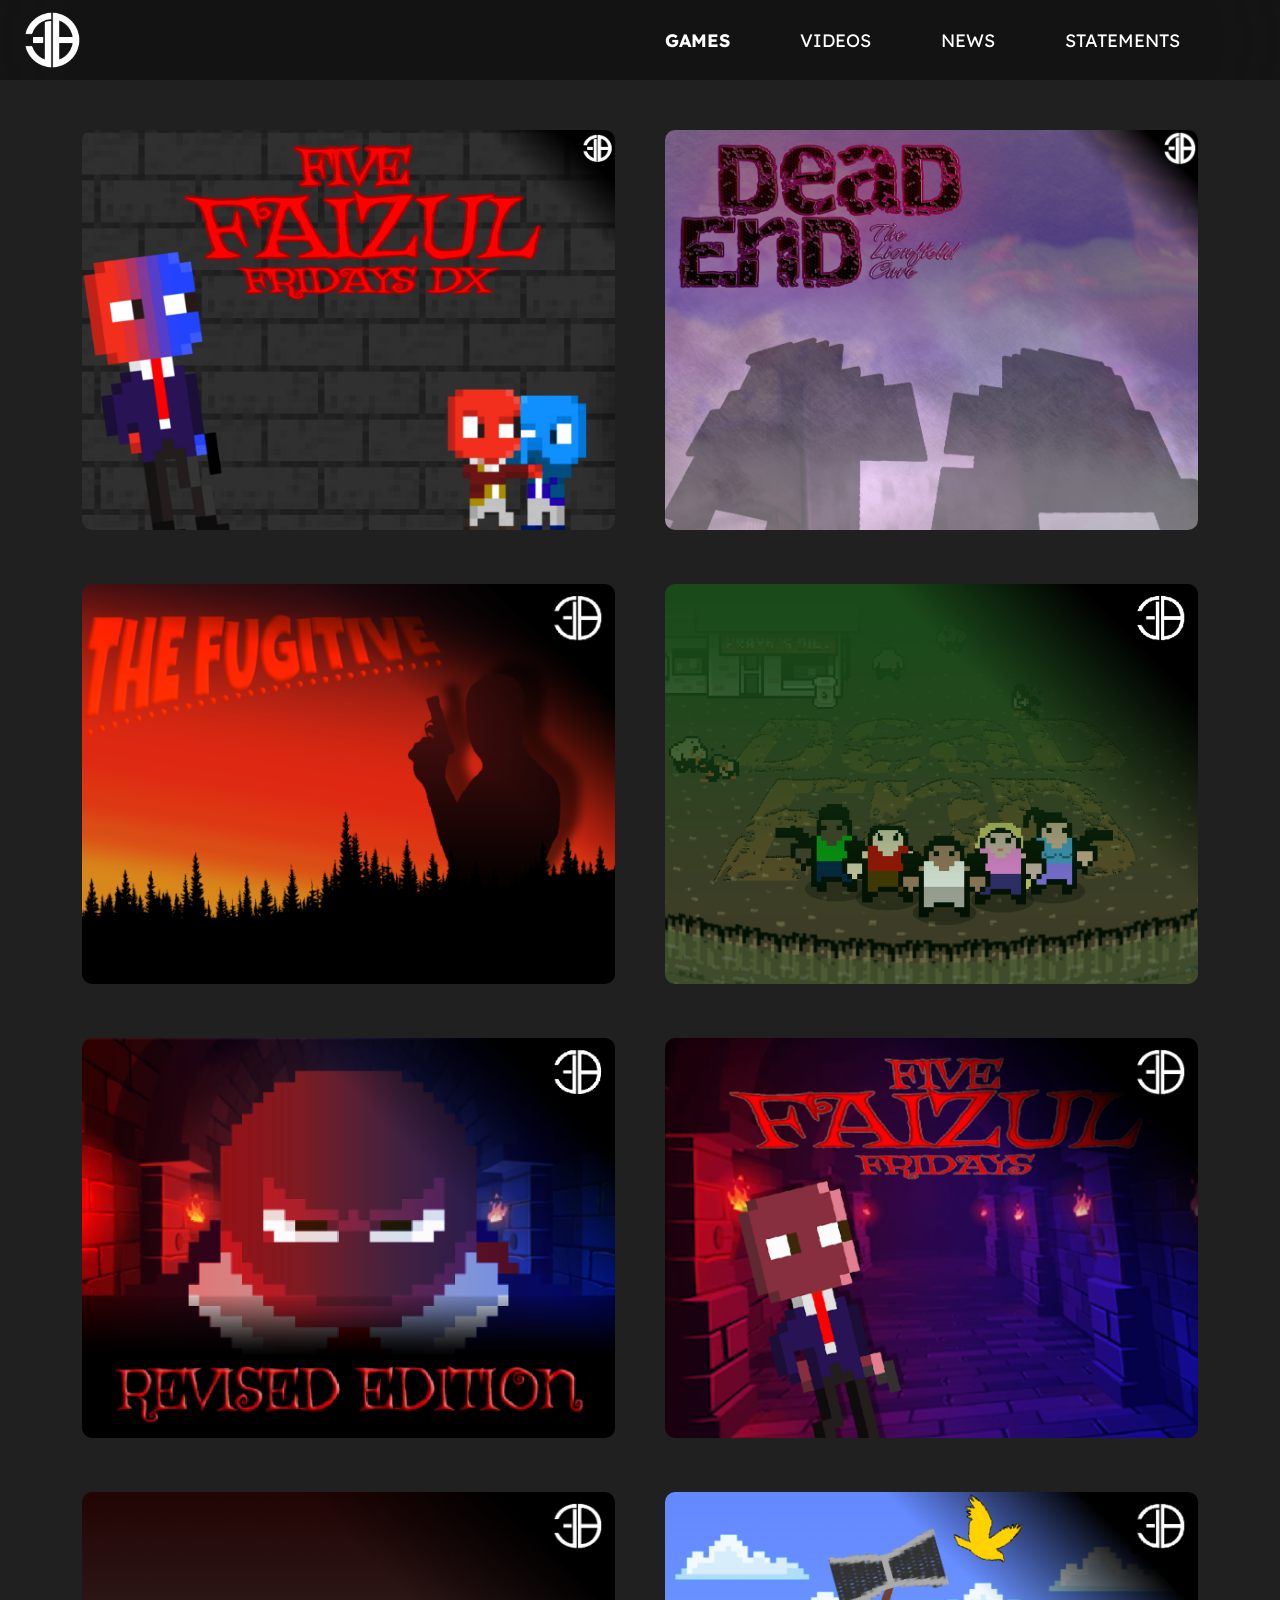
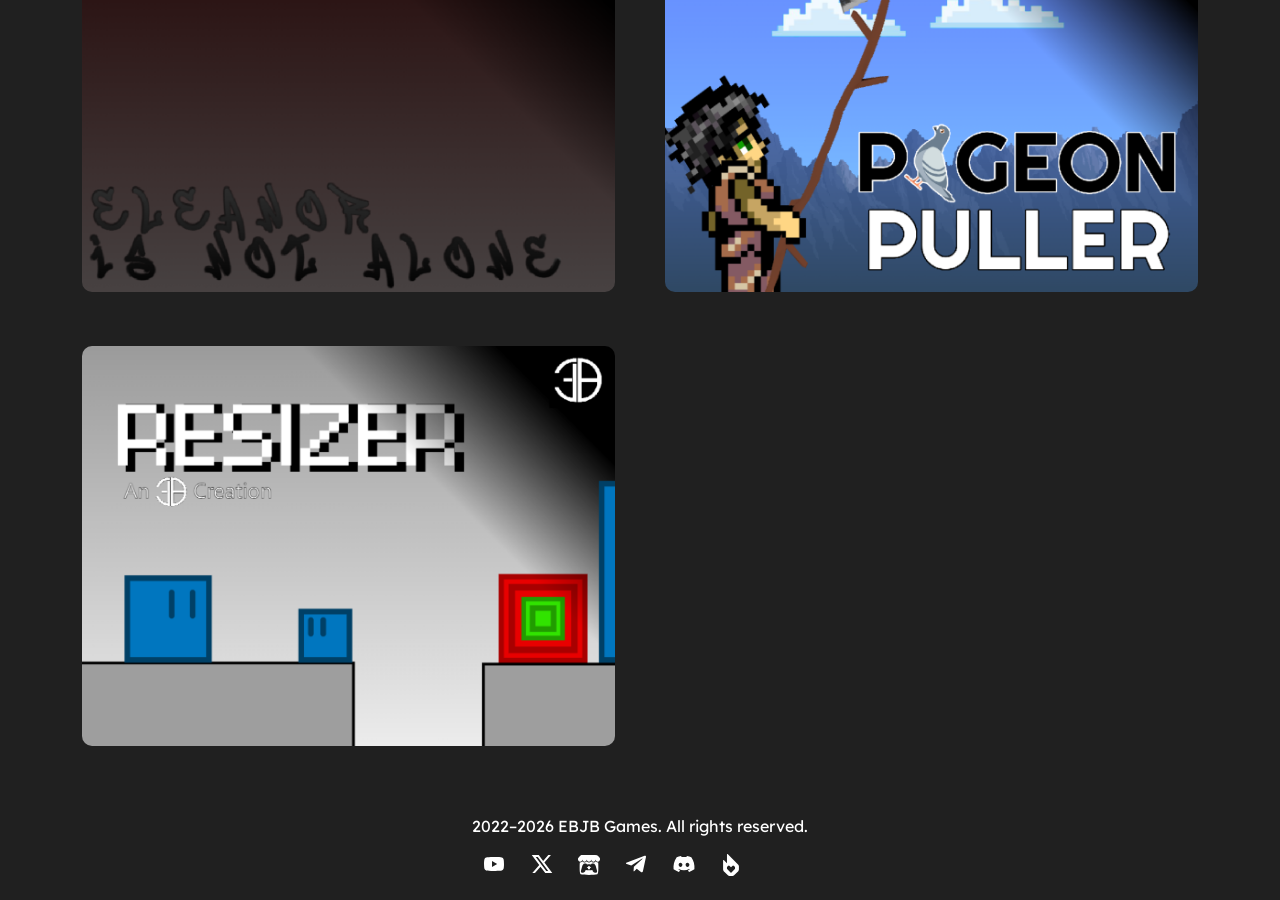
==== games/index.html @ 81900209 "Add files via upload" ====
<!DOCTYPE html>
<html lang="en">
<head>
    <meta charset="UTF-8">
    <meta name="viewport" content="width=device-width, initial-scale=1.0">
    <link rel="stylesheet" href="/styles.css">
    <link rel="preconnect" href="https://fonts.googleapis.com">
    <link rel="preconnect" href="https://fonts.gstatic.com" crossorigin>
    <link href="https://fonts.googleapis.com/css2?family=Lexend:wght@100..900&display=swap" rel="stylesheet">
    <link rel="icon" type="image/x-icon" href="/images/EBJB Games 2025 Logo TRANSPARENT.png">
    <title>Games • EBJB Games</title>
</head>
<body>
    <div style="height: 80px;"></div>
    <header>
        <nav class="navbar">
            <a href="/home">
                <img src="/images/EBJB Games 2025 Logo TRANSPARENT.png" alt="EBJB Games">
            </a>
            <ul>
                <li><a href="/games"><b>GAMES</b></a></li>
                <li><a href="/videos">VIDEOS</a></li>
                <li><a href="/news">NEWS</a></li>
                <li><a href="/statements">STATEMENTS</a></li>
            </ul>
        </nav>
    </header>

    <main style="display: flex; justify-content: center; max-width: none;">
        <div class="games_grid">
            <a href="/games/five-faizul-fridays-dx">
                <img src="/images/covers/Five Faizul Fridays DX Standard Edition Poster.png" alt="Five Faizul Fridays DX">
            </a>
            <a href="/games/dead-end-the-lionfield-cure">
                <img src="/images/covers/Dead End The Lionfield Cure Poster.png" alt="Dead End: The Lionfield Cure ">
            </a>
            <a href="/games/dead-end-the-fugitive">
                <img src="/images/covers/Dead End The Fugitive Poster.png" alt="Dead End: The Fugitive">
            </a>
            <a href="/games/dead-end">
                <img src="/images/covers/Dead End Poster.png" alt="Dead End">
            </a>
            <a href="/games/five-faizul-fridays-the-revised-edition">
                <img src="/images/covers/Five Faizul Fridays The Revised Edition Poster.png" alt="Five Faizul Fridays - The Revised Edition">
            </a>
            <a href="/games/five-faizul-fridays">
                <img src="/images/covers/Five Faizul Fridays Poster.png" alt="Five Faizul Fridays">
            </a>
            <a href="/games/eleanor-is-not-alone">
                <img src="/images/covers/Eleanor Is Not Alone Poster.png" alt="Eleanor Is Not Alone">
            </a>
             <a href="/games/pigeon-puller">
                <img src="/images/covers/Pigeon Puller Poster.png" alt="Pigeon Puller">
            </a>
             <a href="/games/resizer-demo">
                <img src="/images/covers/Resizer Poster.png" alt="Resizer DEMO">
            </a>
        </div>
    </main>

    <footer>
        <div class="footer">
            <p>2022–2026 EBJB Games. All rights reserved.</p>
            <div class="socials">
                <a href="https://www.youtube.com/@EBJBGames?sub_confirmation=1" target="_blank" rel="noopener noreferrer"> <!-- YOUTUBE -->
                    <svg xmlns="http://www.w3.org/2000/svg" width="24" height="24" viewBox="0 0 24 24"><path fill="currentColor" d="m10 15l5.19-3L10 9zm11.56-7.83c.13.47.22 1.1.28 1.9c.07.8.1 1.49.1 2.09L22 12c0 2.19-.16 3.8-.44 4.83c-.25.9-.83 1.48-1.73 1.73c-.47.13-1.33.22-2.65.28c-1.3.07-2.49.1-3.59.1L12 19c-4.19 0-6.8-.16-7.83-.44c-.9-.25-1.48-.83-1.73-1.73c-.13-.47-.22-1.1-.28-1.9c-.07-.8-.1-1.49-.1-2.09L2 12c0-2.19.16-3.8.44-4.83c.25-.9.83-1.48 1.73-1.73c.47-.13 1.33-.22 2.65-.28c1.3-.07 2.49-.1 3.59-.1L12 5c4.19 0 6.8.16 7.83.44c.9.25 1.48.83 1.73 1.73"/></svg>
                </a>

                <a href="https://www.x.com/@EBJBGames" target="_blank" rel="noopener noreferrer"> <!-- X / TWITTER -->
                    <svg xmlns="http://www.w3.org/2000/svg" width="24" height="24" viewBox="0 0 24 24"><path fill="currentColor" d="M10.488 14.651L15.25 21h7l-7.858-10.478L20.93 3h-2.65l-5.117 5.886L8.75 3h-7l7.51 10.015L2.32 21h2.65zM16.25 19L5.75 5h2l10.5 14z"/></svg>
                </a>

                <a href="https://ebjb.itch.io" target="_blank" rel="noopener noreferrer"> <!-- ITCH -->
                    <svg xmlns="http://www.w3.org/2000/svg" width="22" height="22" viewBox="0 0 32 32"><path fill="currentColor" d="M4.172 1.787C2.776 2.615.027 5.771 0 6.599v1.375c0 1.735 1.625 3.267 3.099 3.267c1.771 0 3.251-1.469 3.251-3.213c0 1.744 1.421 3.213 3.197 3.213c1.771 0 3.151-1.469 3.151-3.213c0 1.744 1.516 3.213 3.287 3.213h.032c1.776 0 3.291-1.469 3.291-3.213c0 1.744 1.381 3.213 3.152 3.213s3.197-1.469 3.197-3.213c0 1.744 1.475 3.213 3.245 3.213c1.479 0 3.104-1.532 3.104-3.267V6.599c-.032-.828-2.776-3.984-4.177-4.812c-4.339-.156-7.344-.183-11.823-.183c-4.484.005-10.593.073-11.828.183zm8.505 8.634a3.7 3.7 0 0 1-.625.797v.005a3.73 3.73 0 0 1-2.599 1.057a3.7 3.7 0 0 1-2.599-1.063a3.4 3.4 0 0 1-.6-.787c-.167.297-.4.552-.645.787A3.7 3.7 0 0 1 3.01 12.28h-.005a1.1 1.1 0 0 1-.349-.073a55 55 0 0 0-.224 3.937v.005c-.005.527-.005.953-.011 1.552c.032 3.115-.307 10.089 1.376 11.803c2.604.604 7.396.88 12.197.885h.005c4.807-.005 9.593-.281 12.197-.885c1.683-1.713 1.344-8.688 1.376-11.803c-.005-.599-.005-1.025-.011-1.552v-.005a52 52 0 0 0-.224-3.937a1 1 0 0 1-.349.073h-.005a3.7 3.7 0 0 1-2.599-1.063h.005c-.245-.235-.479-.489-.645-.787h-.005a3.4 3.4 0 0 1-.595.787a3.71 3.71 0 0 1-5.198 0a3.6 3.6 0 0 1-.615-.787l-.011-.016c-.172.308-.380.573-.615.803a3.7 3.7 0 0 1-2.599 1.063h-.005q-.048.001-.104-.005q-.054.006-.109.005h-.005a3.7 3.7 0 0 1-2.593-1.063a3.4 3.4 0 0 1-.609-.787l-.011-.016zm-2.672 3.454c1.057.005 1.995 0 3.161 1.271c.916-.093 1.875-.14 2.833-.14s1.917.047 2.833.14c1.167-1.271 2.104-1.271 3.161-1.271h.005c.5 0 2.5 0 3.891 3.912l1.495 5.369c1.109 3.995-.355 4.095-2.177 4.095c-2.708-.1-4.208-2.068-4.208-4.037c-1.5.251-3.251.371-5 .371s-3.5-.12-4.995-.371c0 1.969-1.5 3.937-4.208 4.037c-1.828-.005-3.292-.1-2.183-4.095l1.495-5.369c1.396-3.912 3.396-3.912 3.896-3.912zM16 16.953c-.005 0-2.849 2.62-3.364 3.547l1.864-.073v1.625c0 .079.751.047 1.5.011c.749.036 1.495.068 1.495-.011v-1.625l1.869.073C18.849 19.573 16 16.953 16 16.953"/></svg>
                </a>

                <a href="https://t.me/EBJBGames" target="_blank" rel="noopener noreferrer"> <!-- TELEGRAM -->
                    <svg xmlns="http://www.w3.org/2000/svg" width="24" height="24" viewBox="0 0 24 24"><path fill="currentColor" d="m21.936 5.17l-3.03 14.185c-.226.999-.806 1.224-1.644.773l-4.545-3.352l-2.225 2.127c-.225.226-.451.452-.967.452l.355-4.675l8.478-7.704c.354-.355-.097-.484-.548-.193l-10.541 6.64l-4.546-1.386c-.999-.322-.999-1 .226-1.45L20.614 3.72c.87-.258 1.612.194 1.322 1.45"/></svg>
                </a>

                <a href="https://discord.com/invite/ETSHqf4k6v" target="_blank" rel="noopener noreferrer"> <!-- DISCORD -->
                    <svg xmlns="http://www.w3.org/2000/svg" width="24" height="24" viewBox="0 0 24 24"><path fill="currentColor" d="M19.27 5.33C17.94 4.71 16.5 4.26 15 4a.1.1 0 0 0-.07.03c-.18.33-.39.76-.53 1.09a16.1 16.1 0 0 0-4.8 0c-.14-.34-.35-.76-.54-1.09c-.01-.02-.04-.03-.07-.03c-1.5.26-2.93.71-4.27 1.33c-.01 0-.02.01-.03.02c-2.72 4.07-3.47 8.03-3.1 11.95c0 .02.01.04.03.05c1.8 1.32 3.53 2.12 5.24 2.65c.03.01.06 0 .07-.02c.4-.55.76-1.13 1.07-1.74c.02-.04 0-.08-.04-.09c-.57-.22-1.11-.48-1.64-.78c-.04-.02-.04-.08-.01-.11c.11-.08.22-.17.33-.25c.02-.02.05-.02.07-.01c3.44 1.57 7.15 1.57 10.55 0c.02-.01.05-.01.07.01c.11.09.22.17.33.26c.04.03.04.09-.01.11c-.52.31-1.07.56-1.64.78c-.04.01-.05.06-.04.09c.32.61.68 1.19 1.07 1.74c.03.01.06.02.09.01c1.72-.53 3.45-1.33 5.25-2.65c.02-.01.03-.03.03-.05c.44-4.53-.73-8.46-3.1-11.95c-.01-.01-.02-.02-.04-.02M8.52 14.91c-1.03 0-1.89-.95-1.89-2.12s.84-2.12 1.89-2.12c1.06 0 1.9.96 1.89 2.12c0 1.17-.84 2.12-1.89 2.12m6.97 0c-1.03 0-1.89-.95-1.89-2.12s.84-2.12 1.89-2.12c1.06 0 1.9.96 1.89 2.12c0 1.17-.83 2.12-1.89 2.12"/></svg>
                </a>

                <a href="https://ebjb.fandom.com" target="_blank" rel="noopener noreferrer"> <!-- FANDOM -->
                    <svg xmlns="http://www.w3.org/2000/svg" width="22" height="22" viewBox="0 0 24 24"><path fill="currentColor" d="M8.123.008a.43.43 0 0 0-.512.42v9.746L4.104 6.666a.432.432 0 0 0-.66.064a.43.43 0 0 0-.071.239v10.064a2.4 2.4 0 0 0 .701 1.694l4.565 4.57a2.4 2.4 0 0 0 1.693.703h3.34a2.4 2.4 0 0 0 1.691-.701l4.565-4.572a2.4 2.4 0 0 0 .699-1.694V13.41a2.4 2.4 0 0 0-.7-1.693L8.343.125a.43.43 0 0 0-.219-.117zM9.646 12.51a.72.72 0 0 1 .508.21l1.848 1.85l1.844-1.85a.714.714 0 0 1 1.015 0l1.32 1.321a.72.72 0 0 1 .212.508v1.406a.72.72 0 0 1-.21.508l-3.68 3.7a.72.72 0 0 1-1.019 0l-3.668-3.7a.72.72 0 0 1-.209-.506v-1.408a.7.7 0 0 1 .211-.506l1.32-1.322a.7.7 0 0 1 .508-.211"/></svg>
                </a>
            </div>
            <div class="return_home">
                <a href="/home">
                    <h2 style="text-align: center;">Home</h2>
                </a>
            </div>
        </div>
    </footer>
</body>
</html>
---- styles.css ----
:root {
    --primary-bg-colour: rgb(15, 15, 15);
    --secondary-bg-colour: rgb(39, 38, 38);
    --oob-bg-colour: rgb(32, 32, 32);
    --primary-element-colour: rgb(92, 86, 80);
    --secondary-element-colour: rgb(117, 102, 102);
    --header-colour: white;
    --paragraph-colour: white;

}

html {
    scrollbar-width: none;
    scroll-behavior: smooth;
}

a {
    text-decoration: none;
}
a:link {
    color: var(--paragraph-colour);
}
a:visited {
    color: var(--paragraph-colour);
}
a:hover {
    color: var(--paragraph-colour);
}
a:active {
    color: var(--paragraph-colour);
}

body {
    background-color: var(--oob-bg-colour);
    
    display: flex;
    flex-direction: column;
    align-items: center;
    margin: 0;
}

main {
    width: 100%;
    max-width: 1500px;
    margin: 0 auto;
    padding: 0;
    background-color: var(--oob-bg-colour);
}

h1, h2, h3, h4, h5, h6 {
    color: var(--header-colour);
    font-family: Lexend, sans-serif;
}
p {
    color: var(--paragraph-colour);
    font-family: Lexend, sans-serif;
}

.navbar {
    width: 100dvw;
    margin: 0;
    height: 80px;
    display: flex;
    top: 0;
    left: 0;
    position: fixed;
    background-color: rgba(0, 0, 0, 0.342);
    backdrop-filter: blur(100px) brightness(80%);
    justify-content: space-between;
    z-index: 1000;
}
.navbar a {
    height: 80%;
    justify-self: center;
    align-self: center;
    margin-left: 20px;
}
.navbar a img {
    height: 100%;
}
.navbar ul {
    display: flex;
    flex-direction: row;
    align-self: center;
    justify-self: center;
    width: auto;
    font-family: Lexend, sans-serif;
    text-align: center;
    margin: 100px;
    gap: 50px;
    padding: 0;
    list-style: none;
    right: 0;
}
.navbar ul li {
    height: 100%;
    margin-top: 0;
    margin-bottom: 0;
    font-size: 18px;
}

#home_banner {
    margin-top: 20px;
    margin-bottom: 20px;
}
#home_banner a img {
    width: 100%;
    display: block;
    margin: auto;
    object-fit: contain;
}

.latest_statement {
    display: flex;
    flex-direction: column;
    justify-content: center;
    text-align: center;
    margin-bottom: 1px;
    margin-bottom: 20px;
}
.latest_statement h2 {
    margin-bottom: 10px;
}
.latest_statement h3 {
    margin-top: 0;
}

.latest_announcement {
    display: flex;
    flex-direction: column;
    justify-content: center;
    text-align: center;
}
.latest_announcement h2 {
    margin-bottom: 0px;
}
.latest_announcement h3 {
    margin-bottom: 0;
}
.latest_announcement a {
    display: flex;
    flex-direction: row;
}
.latest_announcement a img {
    height: 250px;
    border-radius: 10px;
}

.latest_ad {
    display: flex;
    flex-direction: column;
    justify-content: center;
    text-align: center;
}
.latest_ad h2 {
    margin-bottom: 0px;
}
.latest_ad h3 {
    margin-bottom: 0;
}
.latest_ad a {
    display: flex;
    flex-direction: row;
}
.latest_ad a img {
    height: 250px;
    border-radius: 10px;
}


.featured_games {
    display: flex;
    flex-direction: column;
    justify-content: center;
    text-align: center;
    background-color: black;
}
.featured_games h2 {
    margin-bottom: 0px;
    text-align: left;
}
.featured_games h4 {
    margin-bottom: 0;
    margin-top: 5px;
    text-align: left;
}
.featured_games a {
    display: flex;
    flex-direction: row;
}
.featured_games a img {
    width: 300px;
    border-radius: 10px;
    margin: 20px;
}
.featured_games .rating, .featured_games .rating h2 {
    margin-top: 0;
}


.our_story {
    display: flex;
    flex-direction: column;
    justify-content: center;
    text-align: center;
    margin-top: 20px;
}
.our_story p {
    margin: 20px;
}


.games_grid {
    box-sizing: border-box;
    display: grid;
    grid-template-columns: 1fr 1fr 1fr;
    gap: 50px;
    margin-top: 50px;
    margin-bottom: 50px;
}
.games_grid img {
    height: 400px;
    width: 100%;
    border-radius: 10px;
}
.games_grid img:hover {
    box-shadow: 0 5px 25px rgba(0, 0, 0, 0.808);
    transition-duration: 0.2s;
    transform: translateY(-5px);
}
@media (max-width: 1700px) {
    .games_grid {
        grid-template-columns: 1fr 1fr;
    }
}
@media (max-width: 1100px) {
    .games_grid {
        grid-template-columns: 1fr;
    }
}


.game_sidebar {
    background-color: var(--primary-bg-colour);
    width: 30%;
    height: 100dvh;
    position: sticky;
    top: 0;
    left: 0;
    margin-right: 10px;
    padding-top: 10px;
}
.game_sidebar .info {
    margin-top: 100px;
    top: 0;
    display: flex;
    flex-direction: column;
    text-align: center;
    justify-content: center;
    align-items: center;
    animation: FadeUp 1s;
}
.game_sidebar .info img {
    border-radius: 10px;
    width: 70%;
    align-self: center;
}
.game_sidebar .info .game_sidebar_button {
    background-color: var(--primary-element-colour);
    padding: 10px;
    border-radius: 10px;
    padding-top: 0px;
    padding-bottom: 0px;
    margin-bottom: 10px;
    width: 64%;
}
.game_sidebar .info .game_sidebar_button h4 {
    margin: 0;
    margin-top: 10px;
    margin-bottom: 10px;
}

.vids {
    margin-top: 100px;
    display: grid;
    grid-template-columns: repeat(2, minmax(300px, 500px));
    gap: 25px;
    justify-content: center;
    width: 69%;
    justify-self: center;
    align-self: center;
}
.vids iframe {
    aspect-ratio: 16 / 9;
    border-radius: 10px;
    height: auto;
}
.vids iframe:last-child:nth-child(odd) {
    grid-column: 1 / -1;
    justify-self: center;
}

.game_info .screenshots img {
    height: 200px;
    border-radius: 10px;
}
@media (min-width: 800px) {
    .game_info .screenshots img {
        filter: grayscale(1) brightness(0.5);
    }
    .game_info .screenshots img:hover {
        transition: 0.2s;
        filter: grayscale(0) brightness(1);
    }
}

.game_page {
    display: flex; 
    flex-direction: row;
    margin-top: 10px;
}

.game_info {
    background-color: var(--secondary-bg-colour);
    width: 70%;
    display: flex;
    flex-direction: column;
    align-content: center;
}
.game_info #desc {
    margin: 90px;
    text-align: center;
    font-size: 20px;
}
.game_info .screenshots {
    display: grid;
    grid-template-columns: repeat(2, max-content);
    gap: 10px;
    justify-content: center;
    width: 100%;
}
@media (max-width: 1050px) {
    .game_info .screenshots {
        grid-template-columns: 1fr;
        justify-items: center;
    }
}
.game_info .specs {
    padding-top: 25px;
    margin-top: 100px;
    display: flex;
    justify-content: center;
    width: 100%;
    align-self: center;
    background-color: rgb(15, 15, 15);
}   
.game_info .specs #label {
    margin-right: 10px;
    text-align: end;
}
.game_info .specs #label p {
    font-weight: bold;
}
.game_info .specs #value p {
    margin: 0;
    margin-bottom: 10px; 
}
.game_info .specs #label p {
    margin: 0;
    margin-bottom: 10px; 
}
.game_info .specs #value a img {
    height: 100px;
}

#reviews {
    margin-top: 10px;
    padding-top: 10px;
    background-color: var(--primary-bg-colour);
    width: 100%;
    display: flex;
    justify-content: center;
    text-align: center;
    flex-direction: column;
    padding-bottom: 50px;
}
#reviews .review {
    background-color: var(--secondary-bg-colour);
    width: 90%;
    border-radius: 10px;
    justify-self: center;
    padding: 10px;
    margin-bottom: 10px;
}
#reviews .review button {
    margin: 10px;
    border: none;
    background-color: transparent;
    color: white;
    font-family: Lexend, sans-serif;
}

footer {
    display: flex;
    justify-content: center;
}
footer .footer .socials {
    justify-self: center;
    margin-bottom: 20px;
}
footer .footer .socials svg {
    margin-left: 10px;
    margin-right: 10px;
}


.return_home {
    display: none;
}

.collapsible-content {
    display: none;
}


@media (max-width: 800px) {

    .game_info #desc {
        margin: 90px;
        margin-left: 20px;
        margin-right: 20px;
    }

    .game_info .screenshots {
        grid-template-columns: 1fr;
        justify-items: center;
    }

    .vids {
        grid-template-columns: repeat(1, minmax(300px, 500px));

    }

    .game_page {
        display: flex; 
        flex-direction: column;
    }
    .game_sidebar {
        width: 100dvw;
        position: relative;
        height: 100%;
        padding-bottom: 20px;
    }
    .game_info {
        width: 100dvw;
    }

    .return_home {
        display: flex;
        position: absolute;
        justify-self: center;
        width: 100%;
        justify-content: center;
    }
    .return_home a {
        background-color: rgb(56, 56, 56);
        width: 100%;
        padding: 5px;
        border-radius: 10px;
        width: 30%;
        margin-bottom: 25px;
    }

    .games_grid {
        box-sizing: border-box;
        display: grid;
        grid-template-columns: 1fr 1fr;
        gap: 10px;
        margin: 10px;
    }
    .games_grid img {
        height: 150px;
    }

  .navbar a img {
    display: none;
  }
  .navbar ul {
    gap: 10px;
    margin: 0;
    padding: 0;
    position: fixed;
    left: 0;
    right: 0;
  }
  .navbar ul li a{
    font-size: 14px;
  }

  .latest_announcement a {
    flex-direction: column;
  }
  .latest_announcement a div h3,
  .latest_announcement a div h2 {
    text-align: center;
  }
  .latest_announcement a img {
    object-fit: contain;
    height: 200px;
    border-radius: 10px;
    }

    .featured_games {
        display: flex;
        flex-direction: column;
        justify-content: center;
        text-align: center;
        background-color: black;
    }
    .featured_games h2 {
        margin-bottom: 0px;
        text-align: center;
    }
    .featured_games h4 {
        margin-bottom: 0;
        margin-top: 5px;
        text-align: center;
    }
    .featured_games a {
        display: flex;
        flex-direction: column;
        padding: 20px;
    }
    .featured_games a img {
        width: 300px;
        border-radius: 10px;
        margin: 20px;
        align-self: center;
        margin-bottom: 0;
    }
    .featured_games .rating{
        display: none;
    }
}

@keyframes FadeUp {
    from {
        transform: translateY(32px);
        filter: opacity(0) brightness(0);
    }
    to {
        transform: translateY(0px);
        filter: opacity(1) brightness(1);
    }
}
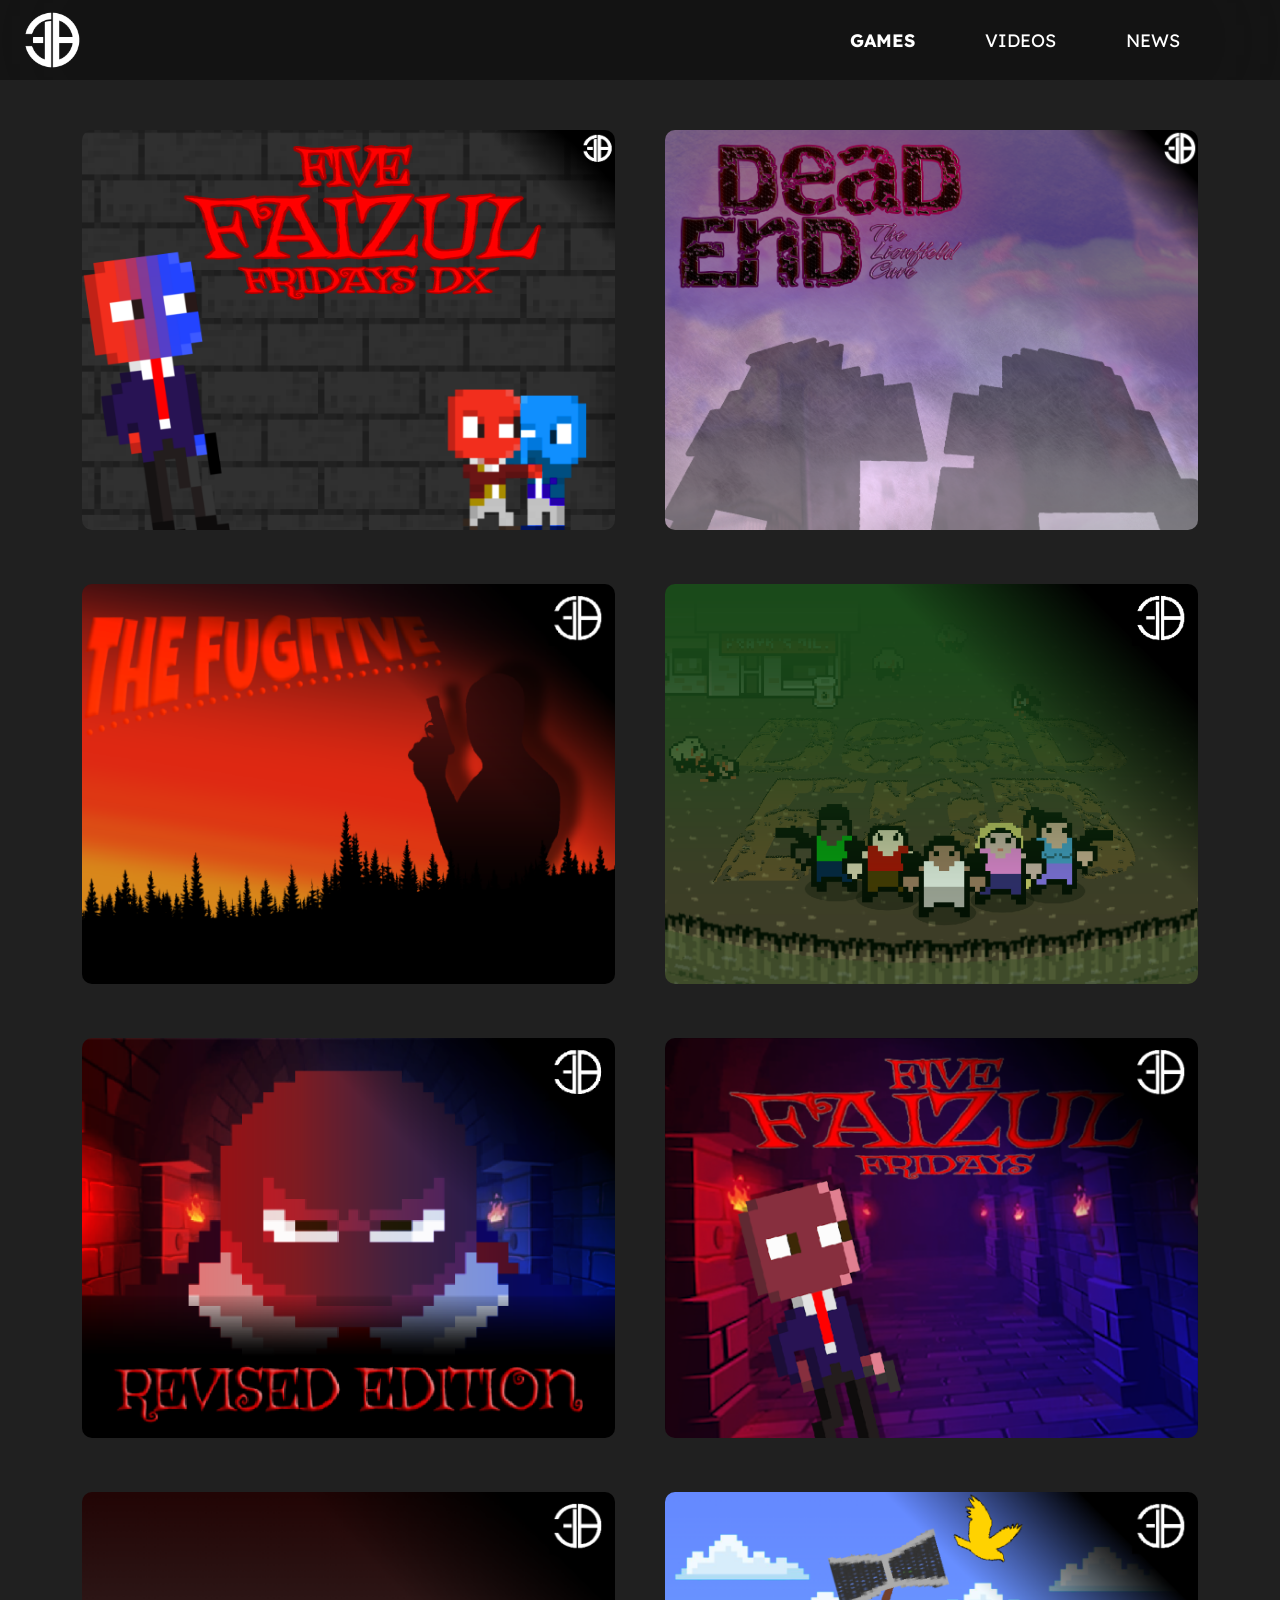
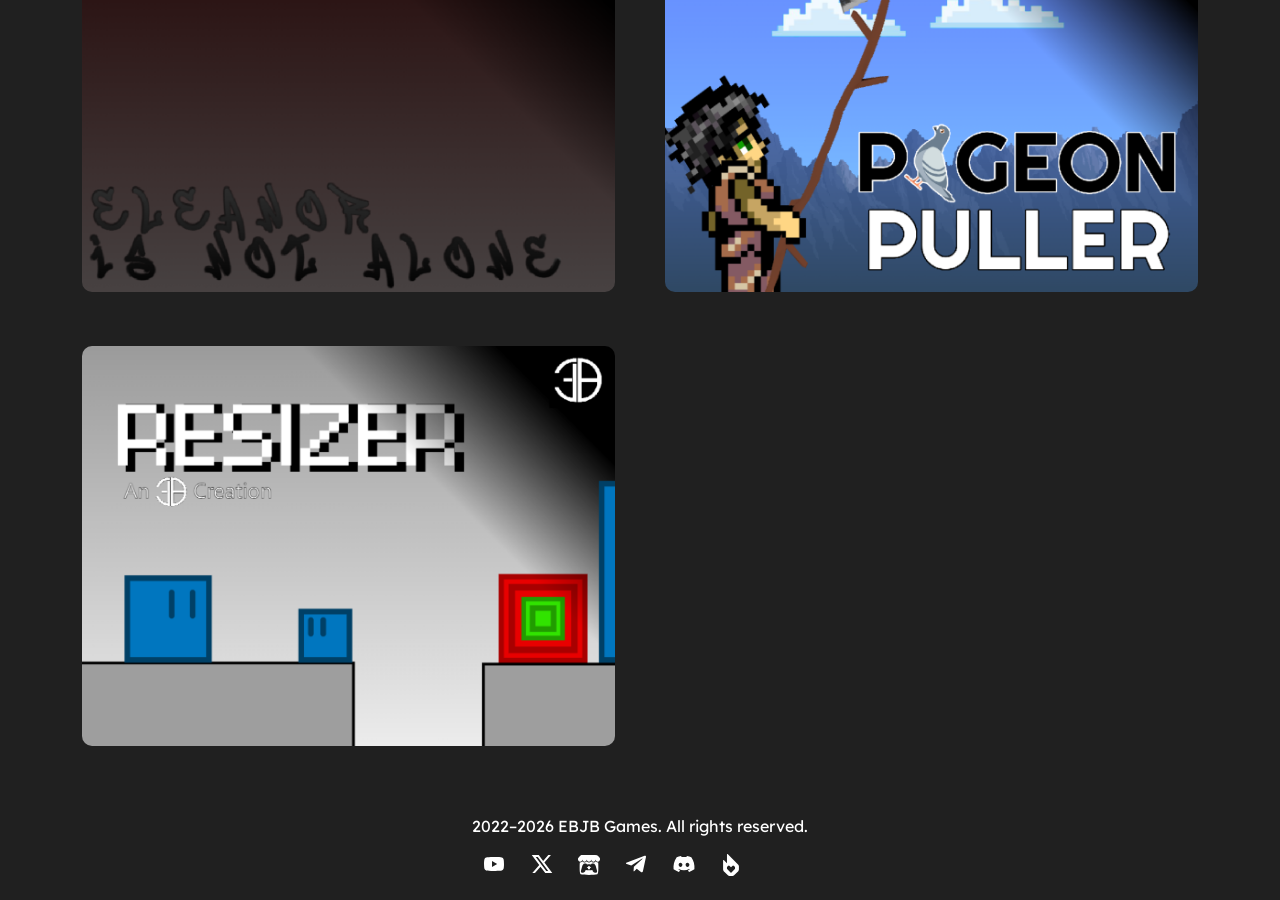
==== commit 6d0f6e24: "Add files via upload" ====
--- a/games/index.html
+++ b/games/index.html
@@ -21,7 +21,6 @@
                 <li><a href="/games"><b>GAMES</b></a></li>
                 <li><a href="/videos">VIDEOS</a></li>
                 <li><a href="/news">NEWS</a></li>
-                <li><a href="/statements">STATEMENTS</a></li>
             </ul>
         </nav>
     </header>
--- a/styles.css
+++ b/styles.css
@@ -400,6 +400,85 @@
     font-family: Lexend, sans-serif;
 }
 
+
+.vidspage {
+    display: flex;
+    flex-direction: column;
+    justify-content: center;
+    text-align: center;
+    margin-top: 10px;
+    gap: 0;
+}
+.vidspage h2 {
+    margin-bottom: 0px;
+}
+.vidspage h3 {
+    margin-bottom: 0;
+}
+.vidspage .hscrollable {
+    display: flex;
+    flex-direction: row;
+    overflow-x: scroll;
+}
+.vidspage .video {
+    background-color: rgba(0, 0, 0, 0.672);
+    width: 48.6%;
+    margin: 10px;
+    flex: 0 0 auto;
+}
+
+.vidspage .video img {
+    width: 100%;
+    aspect-ratio: 16 / 9;
+    object-fit: cover;
+}
+.vidspage .video h3 {
+    margin: 0;
+    padding: 20px;
+    margin-bottom: 4px;
+}
+
+.news {
+    text-align: left;
+    padding: 15px;
+    margin-top: 10px;
+}
+.news .article {
+    background-color: brown;
+    margin-bottom: 10px;
+    display: flex;
+    padding: 15px;
+}
+.news .article img {
+    width: 300px;
+    margin-right: 20px;
+    object-fit: contain;
+}
+.news .statement {
+    background-color: darkslategrey;
+    margin-bottom: 10px;
+    display: block;
+    padding: 20px;
+    text-align: center;
+}
+.news .statement h2 {
+    margin-top: 0;
+}
+.news h3 {
+    margin-bottom: 0;
+    margin-top: 0;
+    color: rgba(255, 255, 255, 0.64);
+    font-weight: normal;
+}
+.news h2 {
+    margin-bottom: 4px;
+}
+
+
+
+
+
+
 footer {
     display: flex;
     justify-content: center;
@@ -424,6 +503,20 @@
 
 
 @media (max-width: 800px) {
+
+    .news {
+        text-align: center;
+    }
+    .news .article {
+        display: flex;
+        flex-direction: column;
+        padding: 20px;
+
+    }
+    .news .article img {
+        height: 200px;
+        margin-right: 0px;
+    }
 
     .game_info #desc {
         margin: 90px;
@@ -541,6 +634,20 @@
     .featured_games .rating{
         display: none;
     }
+
+    .vidspage .video {
+        background-color: rgba(0, 0, 0, 0.672);
+        width: 100%;
+    }
+    .vidspage {
+        width: 100%;
+    }
+    .vidspage .hscrollable {
+        flex-direction: column;
+        overflow-x: hidden;
+    }
+
+
 }
 
 @keyframes FadeUp {
